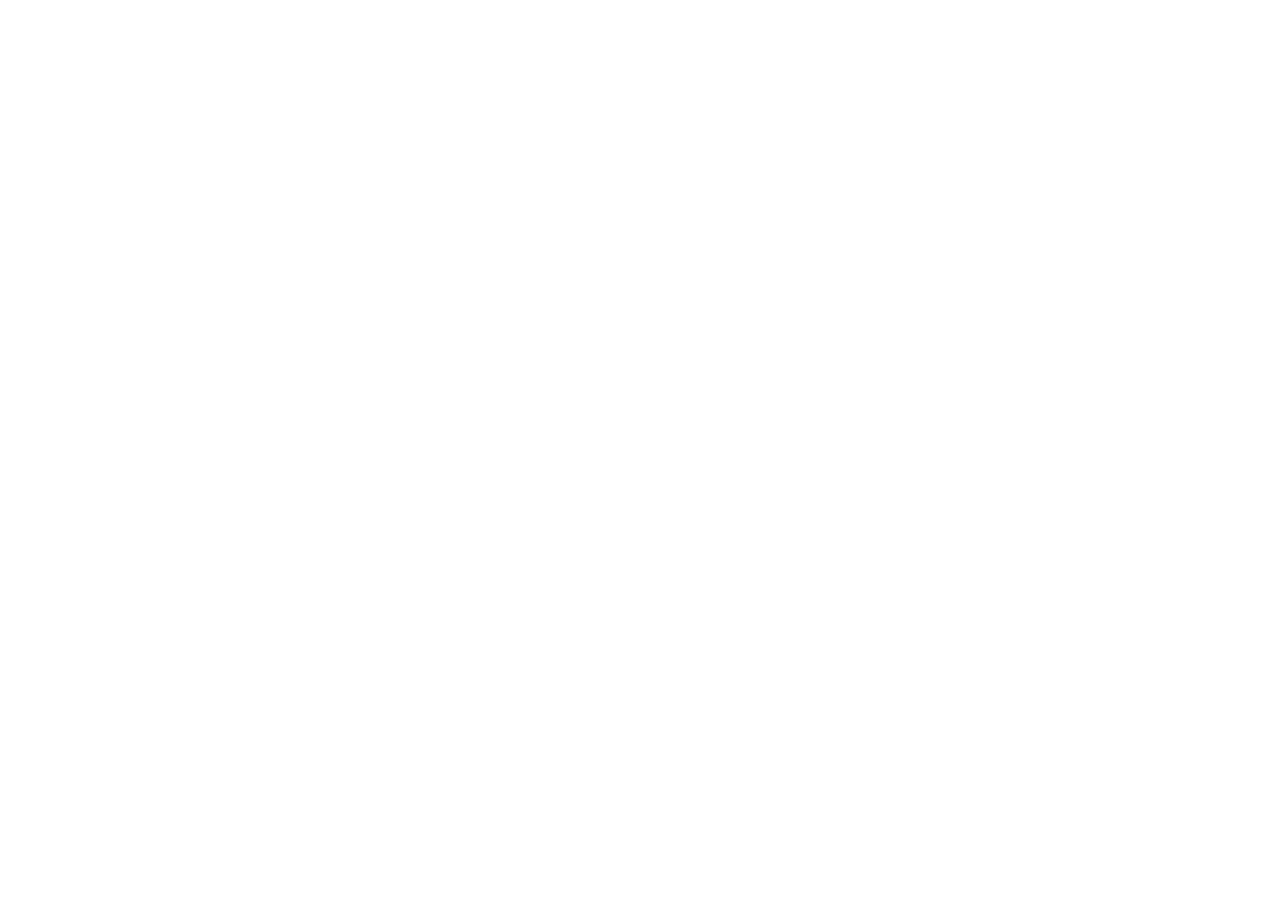
==== login.html @ e293f998 "大事件项目初始化" ====
<!DOCTYPE html>
<html lang="en">
<head>
    <meta charset="UTF-8">
    <meta http-equiv="X-UA-Compatible" content="IE=edge">
    <meta name="viewport" content="width=device-width, initial-scale=1.0">
    <title>Document</title>
</head>
<body>
    
</body>
</html>
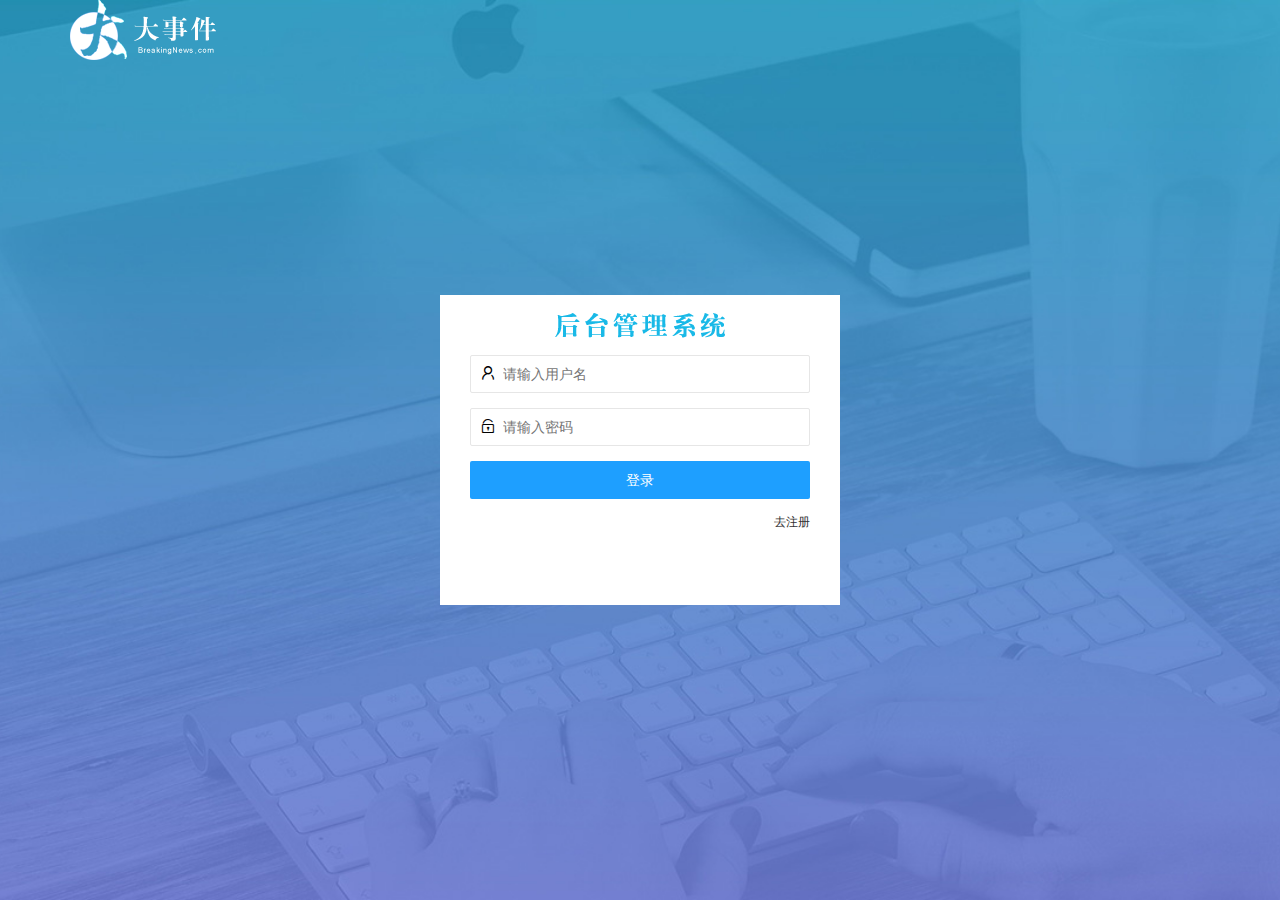
==== commit a59b792a: "完成了登录和注册的功能开发" ====
--- a/login.html
+++ b/login.html
@@ -1,12 +1,98 @@
 <!DOCTYPE html>
 <html lang="en">
+
 <head>
     <meta charset="UTF-8">
     <meta http-equiv="X-UA-Compatible" content="IE=edge">
     <meta name="viewport" content="width=device-width, initial-scale=1.0">
-    <title>Document</title>
+    <title>大事件-登录/注册</title>
+    <!-- 导入layui样式 -->
+    <link rel="stylesheet" href="./assets/lib/layui/css/layui.css">
+    <!-- 导入自己的样式 -->
+    <link rel="stylesheet" href="./assets/css/login.css" />
 </head>
+
 <body>
-    
+    <!-- 头部logo区域 -->
+    <div class="layui-main">
+        <!-- 背景图片 -->
+        <img src="./assets/images/logo.png" alt="" />
+    </div>
+    <!-- 登录注册区 -->
+    <div class="loginAndRegBox">
+        <!-- 注册区logo -->
+        <div class="title-box"></div>
+        <!-- 登录的div -->
+        <div class="login-box">
+            <!-- 登录的表单 -->
+            <form class="layui-form" id="form_login">
+                <!-- 用户名 -->
+                <div class="layui-form-item">
+                    <i class="layui-icon layui-icon-username"></i>
+                    <input type="text" name="username" required lay-verify="required|username" placeholder="请输入用户名"
+                        autocomplete="off" class="layui-input">
+                </div>
+                <!-- 密码 -->
+                <div class="layui-form-item">
+                    <i class="layui-icon layui-icon-password"></i>
+                    <input type="password" name="password" required lay-verify="required|pass" placeholder="请输入密码"
+                        autocomplete="off" class="layui-input">
+                </div>
+                <!-- 登录按钮 -->
+                <div class="layui-form-item">
+                    <!-- 表单按钮和普通按钮的区别就是有一个lay-submit -->
+                    <button class="layui-btn layui-btn-fluid layui-btn-normal" lay-submit>登录</button>
+                </div>
+                <div class="layui-form-item links">
+                    <!-- 去注册的a链接 -->
+                    <a href="javascript:;" id="link_reg">去注册</a>
+                </div>
+            </form>
+        </div>
+        <!-- 注册的div -->
+        <div class="reg-box">
+            <!-- 注册的表单 -->
+            <form class="layui-form" id="form_reg">
+                <!-- 用户名 -->
+                <div class="layui-form-item">
+                    <i class="layui-icon layui-icon-username"></i>
+                    <input type="text" name="username" required lay-verify="required|username" placeholder="请输入用户名"
+                        autocomplete="off" class="layui-input">
+                </div>
+                <!-- 密码 -->
+                <div class="layui-form-item">
+                    <i class="layui-icon layui-icon-password"></i>
+                    <input type="password" name="userpassword" required lay-verify="required|pass" placeholder="请输入密码"
+                        autocomplete="off" class="layui-input">
+                </div>
+                <!-- 密码确认框 -->
+                <div class="layui-form-item">
+                    <i class="layui-icon layui-icon-password"></i>
+                    <input type="password" name="reuserpassword" required lay-verify="required|pass|repwd"
+                        placeholder="再次确认密码" autocomplete="off" class="layui-input">
+                </div>
+                <!-- 登录按钮 -->
+                <div class="layui-form-item">
+                    <!-- 表单按钮和普通按钮的区别就是有一个lay-submit -->
+                    <button class="layui-btn layui-btn-fluid layui-btn-normal" lay-submit>注册</button>
+                </div>
+                <div class="layui-form-item links">
+                    <!-- 去注册的a链接 -->
+                    <a href="javascript:;" id="link_login">去登录</a>
+                </div>
+            </form>
+            <!-- 去登录的a链接 -->
+        </div>
+
+    </div>
+    <!-- 导入layui的js文件 -->
+    <script src="./assets/lib/layui/layui.all.js"></script>
+    <!-- 导入jQuery -->
+    <script src="./assets/lib/jquery.js"></script>
+    <!-- 导入自己封装的baseAPI.js -->
+    <script src="./assets/js/baseAPI.js"></script>
+    <!-- 导入自己的js -->
+    <script src="./assets/js/login.js"></script>
 </body>
+
 </html>--- a/assets/lib/layui/css/layui.css
+++ b/assets/lib/layui/css/layui.css
@@ -0,0 +1,2 @@
+/** layui-v2.5.5 MIT License By https://www.layui.com */
+ .layui-inline,img{display:inline-block;vertical-align:middle}h1,h2,h3,h4,h5,h6{font-weight:400}.layui-edge,.layui-header,.layui-inline,.layui-main{position:relative}.layui-body,.layui-edge,.layui-elip{overflow:hidden}.layui-btn,.layui-edge,.layui-inline,img{vertical-align:middle}.layui-btn,.layui-disabled,.layui-icon,.layui-unselect{-moz-user-select:none;-webkit-user-select:none;-ms-user-select:none}.layui-elip,.layui-form-checkbox span,.layui-form-pane .layui-form-label{text-overflow:ellipsis;white-space:nowrap}.layui-breadcrumb,.layui-tree-btnGroup{visibility:hidden}blockquote,body,button,dd,div,dl,dt,form,h1,h2,h3,h4,h5,h6,input,li,ol,p,pre,td,textarea,th,ul{margin:0;padding:0;-webkit-tap-highlight-color:rgba(0,0,0,0)}a:active,a:hover{outline:0}img{border:none}li{list-style:none}table{border-collapse:collapse;border-spacing:0}h4,h5,h6{font-size:100%}button,input,optgroup,option,select,textarea{font-family:inherit;font-size:inherit;font-style:inherit;font-weight:inherit;outline:0}pre{white-space:pre-wrap;white-space:-moz-pre-wrap;white-space:-pre-wrap;white-space:-o-pre-wrap;word-wrap:break-word}body{line-height:24px;font:14px Helvetica Neue,Helvetica,PingFang SC,Tahoma,Arial,sans-serif}hr{height:1px;margin:10px 0;border:0;clear:both}a{color:#333;text-decoration:none}a:hover{color:#777}a cite{font-style:normal;*cursor:pointer}.layui-border-box,.layui-border-box *{box-sizing:border-box}.layui-box,.layui-box *{box-sizing:content-box}.layui-clear{clear:both;*zoom:1}.layui-clear:after{content:'\20';clear:both;*zoom:1;display:block;height:0}.layui-inline{*display:inline;*zoom:1}.layui-edge{display:inline-block;width:0;height:0;border-width:6px;border-style:dashed;border-color:transparent}.layui-edge-top{top:-4px;border-bottom-color:#999;border-bottom-style:solid}.layui-edge-right{border-left-color:#999;border-left-style:solid}.layui-edge-bottom{top:2px;border-top-color:#999;border-top-style:solid}.layui-edge-left{border-right-color:#999;border-right-style:solid}.layui-disabled,.layui-disabled:hover{color:#d2d2d2!important;cursor:not-allowed!important}.layui-circle{border-radius:100%}.layui-show{display:block!important}.layui-hide{display:none!important}@font-face{font-family:layui-icon;src:url(../font/iconfont.eot?v=250);src:url(../font/iconfont.eot?v=250#iefix) format('embedded-opentype'),url(../font/iconfont.woff2?v=250) format('woff2'),url(../font/iconfont.woff?v=250) format('woff'),url(../font/iconfont.ttf?v=250) format('truetype'),url(../font/iconfont.svg?v=250#layui-icon) format('svg')}.layui-icon{font-family:layui-icon!important;font-size:16px;font-style:normal;-webkit-font-smoothing:antialiased;-moz-osx-font-smoothing:grayscale}.layui-icon-reply-fill:before{content:"\e611"}.layui-icon-set-fill:before{content:"\e614"}.layui-icon-menu-fill:before{content:"\e60f"}.layui-icon-search:before{content:"\e615"}.layui-icon-share:before{content:"\e641"}.layui-icon-set-sm:before{content:"\e620"}.layui-icon-engine:before{content:"\e628"}.layui-icon-close:before{content:"\1006"}.layui-icon-close-fill:before{content:"\1007"}.layui-icon-chart-screen:before{content:"\e629"}.layui-icon-star:before{content:"\e600"}.layui-icon-circle-dot:before{content:"\e617"}.layui-icon-chat:before{content:"\e606"}.layui-icon-release:before{content:"\e609"}.layui-icon-list:before{content:"\e60a"}.layui-icon-chart:before{content:"\e62c"}.layui-icon-ok-circle:before{content:"\1005"}.layui-icon-layim-theme:before{content:"\e61b"}.layui-icon-table:before{content:"\e62d"}.layui-icon-right:before{content:"\e602"}.layui-icon-left:before{content:"\e603"}.layui-icon-cart-simple:before{content:"\e698"}.layui-icon-face-cry:before{content:"\e69c"}.layui-icon-face-smile:before{content:"\e6af"}.layui-icon-survey:before{content:"\e6b2"}.layui-icon-tree:before{content:"\e62e"}.layui-icon-upload-circle:before{content:"\e62f"}.layui-icon-add-circle:before{content:"\e61f"}.layui-icon-download-circle:before{content:"\e601"}.layui-icon-templeate-1:before{content:"\e630"}.layui-icon-util:before{content:"\e631"}.layui-icon-face-surprised:before{content:"\e664"}.layui-icon-edit:before{content:"\e642"}.layui-icon-speaker:before{content:"\e645"}.layui-icon-down:before{content:"\e61a"}.layui-icon-file:before{content:"\e621"}.layui-icon-layouts:before{content:"\e632"}.layui-icon-rate-half:before{content:"\e6c9"}.layui-icon-add-circle-fine:before{content:"\e608"}.layui-icon-prev-circle:before{content:"\e633"}.layui-icon-read:before{content:"\e705"}.layui-icon-404:before{content:"\e61c"}.layui-icon-carousel:before{content:"\e634"}.layui-icon-help:before{content:"\e607"}.layui-icon-code-circle:before{content:"\e635"}.layui-icon-water:before{content:"\e636"}.layui-icon-username:before{content:"\e66f"}.layui-icon-find-fill:before{content:"\e670"}.layui-icon-about:before{content:"\e60b"}.layui-icon-location:before{content:"\e715"}.layui-icon-up:before{content:"\e619"}.layui-icon-pause:before{content:"\e651"}.layui-icon-date:before{content:"\e637"}.layui-icon-layim-uploadfile:before{content:"\e61d"}.layui-icon-delete:before{content:"\e640"}.layui-icon-play:before{content:"\e652"}.layui-icon-top:before{content:"\e604"}.layui-icon-friends:before{content:"\e612"}.layui-icon-refresh-3:before{content:"\e9aa"}.layui-icon-ok:before{content:"\e605"}.layui-icon-layer:before{content:"\e638"}.layui-icon-face-smile-fine:before{content:"\e60c"}.layui-icon-dollar:before{content:"\e659"}.layui-icon-group:before{content:"\e613"}.layui-icon-layim-download:before{content:"\e61e"}.layui-icon-picture-fine:before{content:"\e60d"}.layui-icon-link:before{content:"\e64c"}.layui-icon-diamond:before{content:"\e735"}.layui-icon-log:before{content:"\e60e"}.layui-icon-rate-solid:before{content:"\e67a"}.layui-icon-fonts-del:before{content:"\e64f"}.layui-icon-unlink:before{content:"\e64d"}.layui-icon-fonts-clear:before{content:"\e639"}.layui-icon-triangle-r:before{content:"\e623"}.layui-icon-circle:before{content:"\e63f"}.layui-icon-radio:before{content:"\e643"}.layui-icon-align-center:before{content:"\e647"}.layui-icon-align-right:before{content:"\e648"}.layui-icon-align-left:before{content:"\e649"}.layui-icon-loading-1:before{content:"\e63e"}.layui-icon-return:before{content:"\e65c"}.layui-icon-fonts-strong:before{content:"\e62b"}.layui-icon-upload:before{content:"\e67c"}.layui-icon-dialogue:before{content:"\e63a"}.layui-icon-video:before{content:"\e6ed"}.layui-icon-headset:before{content:"\e6fc"}.layui-icon-cellphone-fine:before{content:"\e63b"}.layui-icon-add-1:before{content:"\e654"}.layui-icon-face-smile-b:before{content:"\e650"}.layui-icon-fonts-html:before{content:"\e64b"}.layui-icon-form:before{content:"\e63c"}.layui-icon-cart:before{content:"\e657"}.layui-icon-camera-fill:before{content:"\e65d"}.layui-icon-tabs:before{content:"\e62a"}.layui-icon-fonts-code:before{content:"\e64e"}.layui-icon-fire:before{content:"\e756"}.layui-icon-set:before{content:"\e716"}.layui-icon-fonts-u:before{content:"\e646"}.layui-icon-triangle-d:before{content:"\e625"}.layui-icon-tips:before{content:"\e702"}.layui-icon-picture:before{content:"\e64a"}.layui-icon-more-vertical:before{content:"\e671"}.layui-icon-flag:before{content:"\e66c"}.layui-icon-loading:before{content:"\e63d"}.layui-icon-fonts-i:before{content:"\e644"}.layui-icon-refresh-1:before{content:"\e666"}.layui-icon-rmb:before{content:"\e65e"}.layui-icon-home:before{content:"\e68e"}.layui-icon-user:before{content:"\e770"}.layui-icon-notice:before{content:"\e667"}.layui-icon-login-weibo:before{content:"\e675"}.layui-icon-voice:before{content:"\e688"}.layui-icon-upload-drag:before{content:"\e681"}.layui-icon-login-qq:before{content:"\e676"}.layui-icon-snowflake:before{content:"\e6b1"}.layui-icon-file-b:before{content:"\e655"}.layui-icon-template:before{content:"\e663"}.layui-icon-auz:before{content:"\e672"}.layui-icon-console:before{content:"\e665"}.layui-icon-app:before{content:"\e653"}.layui-icon-prev:before{content:"\e65a"}.layui-icon-website:before{content:"\e7ae"}.layui-icon-next:before{content:"\e65b"}.layui-icon-component:before{content:"\e857"}.layui-icon-more:before{content:"\e65f"}.layui-icon-login-wechat:before{content:"\e677"}.layui-icon-shrink-right:before{content:"\e668"}.layui-icon-spread-left:before{content:"\e66b"}.layui-icon-camera:before{content:"\e660"}.layui-icon-note:before{content:"\e66e"}.layui-icon-refresh:before{content:"\e669"}.layui-icon-female:before{content:"\e661"}.layui-icon-male:before{content:"\e662"}.layui-icon-password:before{content:"\e673"}.layui-icon-senior:before{content:"\e674"}.layui-icon-theme:before{content:"\e66a"}.layui-icon-tread:before{content:"\e6c5"}.layui-icon-praise:before{content:"\e6c6"}.layui-icon-star-fill:before{content:"\e658"}.layui-icon-rate:before{content:"\e67b"}.layui-icon-template-1:before{content:"\e656"}.layui-icon-vercode:before{content:"\e679"}.layui-icon-cellphone:before{content:"\e678"}.layui-icon-screen-full:before{content:"\e622"}.layui-icon-screen-restore:before{content:"\e758"}.layui-icon-cols:before{content:"\e610"}.layui-icon-export:before{content:"\e67d"}.layui-icon-print:before{content:"\e66d"}.layui-icon-slider:before{content:"\e714"}.layui-icon-addition:before{content:"\e624"}.layui-icon-subtraction:before{content:"\e67e"}.layui-icon-service:before{content:"\e626"}.layui-icon-transfer:before{content:"\e691"}.layui-main{width:1140px;margin:0 auto}.layui-header{z-index:1000;height:60px}.layui-header a:hover{transition:all .5s;-webkit-transition:all .5s}.layui-side{position:fixed;left:0;top:0;bottom:0;z-index:999;width:200px;overflow-x:hidden}.layui-side-scroll{position:relative;width:220px;height:100%;overflow-x:hidden}.layui-body{position:absolute;left:200px;right:0;top:0;bottom:0;z-index:998;width:auto;overflow-y:auto;box-sizing:border-box}.layui-layout-body{overflow:hidden}.layui-layout-admin .layui-header{background-color:#23262E}.layui-layout-admin .layui-side{top:60px;width:200px;overflow-x:hidden}.layui-layout-admin .layui-body{position:fixed;top:60px;bottom:44px}.layui-layout-admin .layui-main{width:auto;margin:0 15px}.layui-layout-admin .layui-footer{position:fixed;left:200px;right:0;bottom:0;height:44px;line-height:44px;padding:0 15px;background-color:#eee}.layui-layout-admin .layui-logo{position:absolute;left:0;top:0;width:200px;height:100%;line-height:60px;text-align:center;color:#009688;font-size:16px}.layui-layout-admin .layui-header .layui-nav{background:0 0}.layui-layout-left{position:absolute!important;left:200px;top:0}.layui-layout-right{position:absolute!important;right:0;top:0}.layui-container{position:relative;margin:0 auto;padding:0 15px;box-sizing:border-box}.layui-fluid{position:relative;margin:0 auto;padding:0 15px}.layui-row:after,.layui-row:before{content:'';display:block;clear:both}.layui-col-lg1,.layui-col-lg10,.layui-col-lg11,.layui-col-lg12,.layui-col-lg2,.layui-col-lg3,.layui-col-lg4,.layui-col-lg5,.layui-col-lg6,.layui-col-lg7,.layui-col-lg8,.layui-col-lg9,.layui-col-md1,.layui-col-md10,.layui-col-md11,.layui-col-md12,.layui-col-md2,.layui-col-md3,.layui-col-md4,.layui-col-md5,.layui-col-md6,.layui-col-md7,.layui-col-md8,.layui-col-md9,.layui-col-sm1,.layui-col-sm10,.layui-col-sm11,.layui-col-sm12,.layui-col-sm2,.layui-col-sm3,.layui-col-sm4,.layui-col-sm5,.layui-col-sm6,.layui-col-sm7,.layui-col-sm8,.layui-col-sm9,.layui-col-xs1,.layui-col-xs10,.layui-col-xs11,.layui-col-xs12,.layui-col-xs2,.layui-col-xs3,.layui-col-xs4,.layui-col-xs5,.layui-col-xs6,.layui-col-xs7,.layui-col-xs8,.layui-col-xs9{position:relative;display:block;box-sizing:border-box}.layui-col-xs1,.layui-col-xs10,.layui-col-xs11,.layui-col-xs12,.layui-col-xs2,.layui-col-xs3,.layui-col-xs4,.layui-col-xs5,.layui-col-xs6,.layui-col-xs7,.layui-col-xs8,.layui-col-xs9{float:left}.layui-col-xs1{width:8.33333333%}.layui-col-xs2{width:16.66666667%}.layui-col-xs3{width:25%}.layui-col-xs4{width:33.33333333%}.layui-col-xs5{width:41.66666667%}.layui-col-xs6{width:50%}.layui-col-xs7{width:58.33333333%}.layui-col-xs8{width:66.66666667%}.layui-col-xs9{width:75%}.layui-col-xs10{width:83.33333333%}.layui-col-xs11{width:91.66666667%}.layui-col-xs12{width:100%}.layui-col-xs-offset1{margin-left:8.33333333%}.layui-col-xs-offset2{margin-left:16.66666667%}.layui-col-xs-offset3{margin-left:25%}.layui-col-xs-offset4{margin-left:33.33333333%}.layui-col-xs-offset5{margin-left:41.66666667%}.layui-col-xs-offset6{margin-left:50%}.layui-col-xs-offset7{margin-left:58.33333333%}.layui-col-xs-offset8{margin-left:66.66666667%}.layui-col-xs-offset9{margin-left:75%}.layui-col-xs-offset10{margin-left:83.33333333%}.layui-col-xs-offset11{margin-left:91.66666667%}.layui-col-xs-offset12{margin-left:100%}@media screen and (max-width:768px){.layui-hide-xs{display:none!important}.layui-show-xs-block{display:block!important}.layui-show-xs-inline{display:inline!important}.layui-show-xs-inline-block{display:inline-block!important}}@media screen and (min-width:768px){.layui-container{width:750px}.layui-hide-sm{display:none!important}.layui-show-sm-block{display:block!important}.layui-show-sm-inline{display:inline!important}.layui-show-sm-inline-block{display:inline-block!important}.layui-col-sm1,.layui-col-sm10,.layui-col-sm11,.layui-col-sm12,.layui-col-sm2,.layui-col-sm3,.layui-col-sm4,.layui-col-sm5,.layui-col-sm6,.layui-col-sm7,.layui-col-sm8,.layui-col-sm9{float:left}.layui-col-sm1{width:8.33333333%}.layui-col-sm2{width:16.66666667%}.layui-col-sm3{width:25%}.layui-col-sm4{width:33.33333333%}.layui-col-sm5{width:41.66666667%}.layui-col-sm6{width:50%}.layui-col-sm7{width:58.33333333%}.layui-col-sm8{width:66.66666667%}.layui-col-sm9{width:75%}.layui-col-sm10{width:83.33333333%}.layui-col-sm11{width:91.66666667%}.layui-col-sm12{width:100%}.layui-col-sm-offset1{margin-left:8.33333333%}.layui-col-sm-offset2{margin-left:16.66666667%}.layui-col-sm-offset3{margin-left:25%}.layui-col-sm-offset4{margin-left:33.33333333%}.layui-col-sm-offset5{margin-left:41.66666667%}.layui-col-sm-offset6{margin-left:50%}.layui-col-sm-offset7{margin-left:58.33333333%}.layui-col-sm-offset8{margin-left:66.66666667%}.layui-col-sm-offset9{margin-left:75%}.layui-col-sm-offset10{margin-left:83.33333333%}.layui-col-sm-offset11{margin-left:91.66666667%}.layui-col-sm-offset12{margin-left:100%}}@media screen and (min-width:992px){.layui-container{width:970px}.layui-hide-md{display:none!important}.layui-show-md-block{display:block!important}.layui-show-md-inline{display:inline!important}.layui-show-md-inline-block{display:inline-block!important}.layui-col-md1,.layui-col-md10,.layui-col-md11,.layui-col-md12,.layui-col-md2,.layui-col-md3,.layui-col-md4,.layui-col-md5,.layui-col-md6,.layui-col-md7,.layui-col-md8,.layui-col-md9{float:left}.layui-col-md1{width:8.33333333%}.layui-col-md2{width:16.66666667%}.layui-col-md3{width:25%}.layui-col-md4{width:33.33333333%}.layui-col-md5{width:41.66666667%}.layui-col-md6{width:50%}.layui-col-md7{width:58.33333333%}.layui-col-md8{width:66.66666667%}.layui-col-md9{width:75%}.layui-col-md10{width:83.33333333%}.layui-col-md11{width:91.66666667%}.layui-col-md12{width:100%}.layui-col-md-offset1{margin-left:8.33333333%}.layui-col-md-offset2{margin-left:16.66666667%}.layui-col-md-offset3{margin-left:25%}.layui-col-md-offset4{margin-left:33.33333333%}.layui-col-md-offset5{margin-left:41.66666667%}.layui-col-md-offset6{margin-left:50%}.layui-col-md-offset7{margin-left:58.33333333%}.layui-col-md-offset8{margin-left:66.66666667%}.layui-col-md-offset9{margin-left:75%}.layui-col-md-offset10{margin-left:83.33333333%}.layui-col-md-offset11{margin-left:91.66666667%}.layui-col-md-offset12{margin-left:100%}}@media screen and (min-width:1200px){.layui-container{width:1170px}.layui-hide-lg{display:none!important}.layui-show-lg-block{display:block!important}.layui-show-lg-inline{display:inline!important}.layui-show-lg-inline-block{display:inline-block!important}.layui-col-lg1,.layui-col-lg10,.layui-col-lg11,.layui-col-lg12,.layui-col-lg2,.layui-col-lg3,.layui-col-lg4,.layui-col-lg5,.layui-col-lg6,.layui-col-lg7,.layui-col-lg8,.layui-col-lg9{float:left}.layui-col-lg1{width:8.33333333%}.layui-col-lg2{width:16.66666667%}.layui-col-lg3{width:25%}.layui-col-lg4{width:33.33333333%}.layui-col-lg5{width:41.66666667%}.layui-col-lg6{width:50%}.layui-col-lg7{width:58.33333333%}.layui-col-lg8{width:66.66666667%}.layui-col-lg9{width:75%}.layui-col-lg10{width:83.33333333%}.layui-col-lg11{width:91.66666667%}.layui-col-lg12{width:100%}.layui-col-lg-offset1{margin-left:8.33333333%}.layui-col-lg-offset2{margin-left:16.66666667%}.layui-col-lg-offset3{margin-left:25%}.layui-col-lg-offset4{margin-left:33.33333333%}.layui-col-lg-offset5{margin-left:41.66666667%}.layui-col-lg-offset6{margin-left:50%}.layui-col-lg-offset7{margin-left:58.33333333%}.layui-col-lg-offset8{margin-left:66.66666667%}.layui-col-lg-offset9{margin-left:75%}.layui-col-lg-offset10{margin-left:83.33333333%}.layui-col-lg-offset11{margin-left:91.66666667%}.layui-col-lg-offset12{margin-left:100%}}.layui-col-space1{margin:-.5px}.layui-col-space1>*{padding:.5px}.layui-col-space3{margin:-1.5px}.layui-col-space3>*{padding:1.5px}.layui-col-space5{margin:-2.5px}.layui-col-space5>*{padding:2.5px}.layui-col-space8{margin:-3.5px}.layui-col-space8>*{padding:3.5px}.layui-col-space10{margin:-5px}.layui-col-space10>*{padding:5px}.layui-col-space12{margin:-6px}.layui-col-space12>*{padding:6px}.layui-col-space15{margin:-7.5px}.layui-col-space15>*{padding:7.5px}.layui-col-space18{margin:-9px}.layui-col-space18>*{padding:9px}.layui-col-space20{margin:-10px}.layui-col-space20>*{padding:10px}.layui-col-space22{margin:-11px}.layui-col-space22>*{padding:11px}.layui-col-space25{margin:-12.5px}.layui-col-space25>*{padding:12.5px}.layui-col-space30{margin:-15px}.layui-col-space30>*{padding:15px}.layui-btn,.layui-input,.layui-select,.layui-textarea,.layui-upload-button{outline:0;-webkit-appearance:none;transition:all .3s;-webkit-transition:all .3s;box-sizing:border-box}.layui-elem-quote{margin-bottom:10px;padding:15px;line-height:22px;border-left:5px solid #009688;border-radius:0 2px 2px 0;background-color:#f2f2f2}.layui-quote-nm{border-style:solid;border-width:1px 1px 1px 5px;background:0 0}.layui-elem-field{margin-bottom:10px;padding:0;border-width:1px;border-style:solid}.layui-elem-field legend{margin-left:20px;padding:0 10px;font-size:20px;font-weight:300}.layui-field-title{margin:10px 0 20px;border-width:1px 0 0}.layui-field-box{padding:10px 15px}.layui-field-title .layui-field-box{padding:10px 0}.layui-progress{position:relative;height:6px;border-radius:20px;background-color:#e2e2e2}.layui-progress-bar{position:absolute;left:0;top:0;width:0;max-width:100%;height:6px;border-radius:20px;text-align:right;background-color:#5FB878;transition:all .3s;-webkit-transition:all .3s}.layui-progress-big,.layui-progress-big .layui-progress-bar{height:18px;line-height:18px}.layui-progress-text{position:relative;top:-20px;line-height:18px;font-size:12px;color:#666}.layui-progress-big .layui-progress-text{position:static;padding:0 10px;color:#fff}.layui-collapse{border-width:1px;border-style:solid;border-radius:2px}.layui-colla-content,.layui-colla-item{border-top-width:1px;border-top-style:solid}.layui-colla-item:first-child{border-top:none}.layui-colla-title{position:relative;height:42px;line-height:42px;padding:0 15px 0 35px;color:#333;background-color:#f2f2f2;cursor:pointer;font-size:14px;overflow:hidden}.layui-colla-content{display:none;padding:10px 15px;line-height:22px;color:#666}.layui-colla-icon{position:absolute;left:15px;top:0;font-size:14px}.layui-card{margin-bottom:15px;border-radius:2px;background-color:#fff;box-shadow:0 1px 2px 0 rgba(0,0,0,.05)}.layui-card:last-child{margin-bottom:0}.layui-card-header{position:relative;height:42px;line-height:42px;padding:0 15px;border-bottom:1px solid #f6f6f6;color:#333;border-radius:2px 2px 0 0;font-size:14px}.layui-bg-black,.layui-bg-blue,.layui-bg-cyan,.layui-bg-green,.layui-bg-orange,.layui-bg-red{color:#fff!important}.layui-card-body{position:relative;padding:10px 15px;line-height:24px}.layui-card-body[pad15]{padding:15px}.layui-card-body[pad20]{padding:20px}.layui-card-body .layui-table{margin:5px 0}.layui-card .layui-tab{margin:0}.layui-panel-window{position:relative;padding:15px;border-radius:0;border-top:5px solid #E6E6E6;background-color:#fff}.layui-auxiliar-moving{position:fixed;left:0;right:0;top:0;bottom:0;width:100%;height:100%;background:0 0;z-index:9999999999}.layui-form-label,.layui-form-mid,.layui-form-select,.layui-input-block,.layui-input-inline,.layui-textarea{position:relative}.layui-bg-red{background-color:#FF5722!important}.layui-bg-orange{background-color:#FFB800!important}.layui-bg-green{background-color:#009688!important}.layui-bg-cyan{background-color:#2F4056!important}.layui-bg-blue{background-color:#1E9FFF!important}.layui-bg-black{background-color:#393D49!important}.layui-bg-gray{background-color:#eee!important;color:#666!important}.layui-badge-rim,.layui-colla-content,.layui-colla-item,.layui-collapse,.layui-elem-field,.layui-form-pane .layui-form-item[pane],.layui-form-pane .layui-form-label,.layui-input,.layui-layedit,.layui-layedit-tool,.layui-quote-nm,.layui-select,.layui-tab-bar,.layui-tab-card,.layui-tab-title,.layui-tab-title .layui-this:after,.layui-textarea{border-color:#e6e6e6}.layui-timeline-item:before,hr{background-color:#e6e6e6}.layui-text{line-height:22px;font-size:14px;color:#666}.layui-text h1,.layui-text h2,.layui-text h3{font-weight:500;color:#333}.layui-text h1{font-size:30px}.layui-text h2{font-size:24px}.layui-text h3{font-size:18px}.layui-text a:not(.layui-btn){color:#01AAED}.layui-text a:not(.layui-btn):hover{text-decoration:underline}.layui-text ul{padding:5px 0 5px 15px}.layui-text ul li{margin-top:5px;list-style-type:disc}.layui-text em,.layui-word-aux{color:#999!important;padding:0 5px!important}.layui-btn{display:inline-block;height:38px;line-height:38px;padding:0 18px;background-color:#009688;color:#fff;white-space:nowrap;text-align:center;font-size:14px;border:none;border-radius:2px;cursor:pointer}.layui-btn:hover{opacity:.8;filter:alpha(opacity=80);color:#fff}.layui-btn:active{opacity:1;filter:alpha(opacity=100)}.layui-btn+.layui-btn{margin-left:10px}.layui-btn-container{font-size:0}.layui-btn-container .layui-btn{margin-right:10px;margin-bottom:10px}.layui-btn-container .layui-btn+.layui-btn{margin-left:0}.layui-table .layui-btn-container .layui-btn{margin-bottom:9px}.layui-btn-radius{border-radius:100px}.layui-btn .layui-icon{margin-right:3px;font-size:18px;vertical-align:bottom;vertical-align:middle\9}.layui-btn-primary{border:1px solid #C9C9C9;background-color:#fff;color:#555}.layui-btn-primary:hover{border-color:#009688;color:#333}.layui-btn-normal{background-color:#1E9FFF}.layui-btn-warm{background-color:#FFB800}.layui-btn-danger{background-color:#FF5722}.layui-btn-checked{background-color:#5FB878}.layui-btn-disabled,.layui-btn-disabled:active,.layui-btn-disabled:hover{border:1px solid #e6e6e6;background-color:#FBFBFB;color:#C9C9C9;cursor:not-allowed;opacity:1}.layui-btn-lg{height:44px;line-height:44px;padding:0 25px;font-size:16px}.layui-btn-sm{height:30px;line-height:30px;padding:0 10px;font-size:12px}.layui-btn-sm i{font-size:16px!important}.layui-btn-xs{height:22px;line-height:22px;padding:0 5px;font-size:12px}.layui-btn-xs i{font-size:14px!important}.layui-btn-group{display:inline-block;vertical-align:middle;font-size:0}.layui-btn-group .layui-btn{margin-left:0!important;margin-right:0!important;border-left:1px solid rgba(255,255,255,.5);border-radius:0}.layui-btn-group .layui-btn-primary{border-left:none}.layui-btn-group .layui-btn-primary:hover{border-color:#C9C9C9;color:#009688}.layui-btn-group .layui-btn:first-child{border-left:none;border-radius:2px 0 0 2px}.layui-btn-group .layui-btn-primary:first-child{border-left:1px solid #c9c9c9}.layui-btn-group .layui-btn:last-child{border-radius:0 2px 2px 0}.layui-btn-group .layui-btn+.layui-btn{margin-left:0}.layui-btn-group+.layui-btn-group{margin-left:10px}.layui-btn-fluid{width:100%}.layui-input,.layui-select,.layui-textarea{height:38px;line-height:1.3;line-height:38px\9;border-width:1px;border-style:solid;background-color:#fff;border-radius:2px}.layui-input::-webkit-input-placeholder,.layui-select::-webkit-input-placeholder,.layui-textarea::-webkit-input-placeholder{line-height:1.3}.layui-input,.layui-textarea{display:block;width:100%;padding-left:10px}.layui-input:hover,.layui-textarea:hover{border-color:#D2D2D2!important}.layui-input:focus,.layui-textarea:focus{border-color:#C9C9C9!important}.layui-textarea{min-height:100px;height:auto;line-height:20px;padding:6px 10px;resize:vertical}.layui-select{padding:0 10px}.layui-form input[type=checkbox],.layui-form input[type=radio],.layui-form select{display:none}.layui-form [lay-ignore]{display:initial}.layui-form-item{margin-bottom:15px;clear:both;*zoom:1}.layui-form-item:after{content:'\20';clear:both;*zoom:1;display:block;height:0}.layui-form-label{float:left;display:block;padding:9px 15px;width:80px;font-weight:400;line-height:20px;text-align:right}.layui-form-label-col{display:block;float:none;padding:9px 0;line-height:20px;text-align:left}.layui-form-item .layui-inline{margin-bottom:5px;margin-right:10px}.layui-input-block{margin-left:110px;min-height:36px}.layui-input-inline{display:inline-block;vertical-align:middle}.layui-form-item .layui-input-inline{float:left;width:190px;margin-right:10px}.layui-form-text .layui-input-inline{width:auto}.layui-form-mid{float:left;display:block;padding:9px 0!important;line-height:20px;margin-right:10px}.layui-form-danger+.layui-form-select .layui-input,.layui-form-danger:focus{border-color:#FF5722!important}.layui-form-select .layui-input{padding-right:30px;cursor:pointer}.layui-form-select .layui-edge{position:absolute;right:10px;top:50%;margin-top:-3px;cursor:pointer;border-width:6px;border-top-color:#c2c2c2;border-top-style:solid;transition:all .3s;-webkit-transition:all .3s}.layui-form-select dl{display:none;position:absolute;left:0;top:42px;padding:5px 0;z-index:899;min-width:100%;border:1px solid #d2d2d2;max-height:300px;overflow-y:auto;background-color:#fff;border-radius:2px;box-shadow:0 2px 4px rgba(0,0,0,.12);box-sizing:border-box}.layui-form-select dl dd,.layui-form-select dl dt{padding:0 10px;line-height:36px;white-space:nowrap;overflow:hidden;text-overflow:ellipsis}.layui-form-select dl dt{font-size:12px;color:#999}.layui-form-select dl dd{cursor:pointer}.layui-form-select dl dd:hover{background-color:#f2f2f2;-webkit-transition:.5s all;transition:.5s all}.layui-form-select .layui-select-group dd{padding-left:20px}.layui-form-select dl dd.layui-select-tips{padding-left:10px!important;color:#999}.layui-form-select dl dd.layui-this{background-color:#5FB878;color:#fff}.layui-form-checkbox,.layui-form-select dl dd.layui-disabled{background-color:#fff}.layui-form-selected dl{display:block}.layui-form-checkbox,.layui-form-checkbox *,.layui-form-switch{display:inline-block;vertical-align:middle}.layui-form-selected .layui-edge{margin-top:-9px;-webkit-transform:rotate(180deg);transform:rotate(180deg);margin-top:-3px\9}:root .layui-form-selected .layui-edge{margin-top:-9px\0/IE9}.layui-form-selectup dl{top:auto;bottom:42px}.layui-select-none{margin:5px 0;text-align:center;color:#999}.layui-select-disabled .layui-disabled{border-color:#eee!important}.layui-select-disabled .layui-edge{border-top-color:#d2d2d2}.layui-form-checkbox{position:relative;height:30px;line-height:30px;margin-right:10px;padding-right:30px;cursor:pointer;font-size:0;-webkit-transition:.1s linear;transition:.1s linear;box-sizing:border-box}.layui-form-checkbox span{padding:0 10px;height:100%;font-size:14px;border-radius:2px 0 0 2px;background-color:#d2d2d2;color:#fff;overflow:hidden}.layui-form-checkbox:hover span{background-color:#c2c2c2}.layui-form-checkbox i{position:absolute;right:0;top:0;width:30px;height:28px;border:1px solid #d2d2d2;border-left:none;border-radius:0 2px 2px 0;color:#fff;font-size:20px;text-align:center}.layui-form-checkbox:hover i{border-color:#c2c2c2;color:#c2c2c2}.layui-form-checked,.layui-form-checked:hover{border-color:#5FB878}.layui-form-checked span,.layui-form-checked:hover span{background-color:#5FB878}.layui-form-checked i,.layui-form-checked:hover i{color:#5FB878}.layui-form-item .layui-form-checkbox{margin-top:4px}.layui-form-checkbox[lay-skin=primary]{height:auto!important;line-height:normal!important;min-width:18px;min-height:18px;border:none!important;margin-right:0;padding-left:28px;padding-right:0;background:0 0}.layui-form-checkbox[lay-skin=primary] span{padding-left:0;padding-right:15px;line-height:18px;background:0 0;color:#666}.layui-form-checkbox[lay-skin=primary] i{right:auto;left:0;width:16px;height:16px;line-height:16px;border:1px solid #d2d2d2;font-size:12px;border-radius:2px;background-color:#fff;-webkit-transition:.1s linear;transition:.1s linear}.layui-form-checkbox[lay-skin=primary]:hover i{border-color:#5FB878;color:#fff}.layui-form-checked[lay-skin=primary] i{border-color:#5FB878!important;background-color:#5FB878;color:#fff}.layui-checkbox-disbaled[lay-skin=primary] span{background:0 0!important;color:#c2c2c2}.layui-checkbox-disbaled[lay-skin=primary]:hover i{border-color:#d2d2d2}.layui-form-item .layui-form-checkbox[lay-skin=primary]{margin-top:10px}.layui-form-switch{position:relative;height:22px;line-height:22px;min-width:35px;padding:0 5px;margin-top:8px;border:1px solid #d2d2d2;border-radius:20px;cursor:pointer;background-color:#fff;-webkit-transition:.1s linear;transition:.1s linear}.layui-form-switch i{position:absolute;left:5px;top:3px;width:16px;height:16px;border-radius:20px;background-color:#d2d2d2;-webkit-transition:.1s linear;transition:.1s linear}.layui-form-switch em{position:relative;top:0;width:25px;margin-left:21px;padding:0!important;text-align:center!important;color:#999!important;font-style:normal!important;font-size:12px}.layui-form-onswitch{border-color:#5FB878;background-color:#5FB878}.layui-checkbox-disbaled,.layui-checkbox-disbaled i{border-color:#e2e2e2!important}.layui-form-onswitch i{left:100%;margin-left:-21px;background-color:#fff}.layui-form-onswitch em{margin-left:5px;margin-right:21px;color:#fff!important}.layui-checkbox-disbaled span{background-color:#e2e2e2!important}.layui-checkbox-disbaled:hover i{color:#fff!important}[lay-radio]{display:none}.layui-form-radio,.layui-form-radio *{display:inline-block;vertical-align:middle}.layui-form-radio{line-height:28px;margin:6px 10px 0 0;padding-right:10px;cursor:pointer;font-size:0}.layui-form-radio *{font-size:14px}.layui-form-radio>i{margin-right:8px;font-size:22px;color:#c2c2c2}.layui-form-radio>i:hover,.layui-form-radioed>i{color:#5FB878}.layui-radio-disbaled>i{color:#e2e2e2!important}.layui-form-pane .layui-form-label{width:110px;padding:8px 15px;height:38px;line-height:20px;border-width:1px;border-style:solid;border-radius:2px 0 0 2px;text-align:center;background-color:#FBFBFB;overflow:hidden;box-sizing:border-box}.layui-form-pane .layui-input-inline{margin-left:-1px}.layui-form-pane .layui-input-block{margin-left:110px;left:-1px}.layui-form-pane .layui-input{border-radius:0 2px 2px 0}.layui-form-pane .layui-form-text .layui-form-label{float:none;width:100%;border-radius:2px;box-sizing:border-box;text-align:left}.layui-form-pane .layui-form-text .layui-input-inline{display:block;margin:0;top:-1px;clear:both}.layui-form-pane .layui-form-text .layui-input-block{margin:0;left:0;top:-1px}.layui-form-pane .layui-form-text .layui-textarea{min-height:100px;border-radius:0 0 2px 2px}.layui-form-pane .layui-form-checkbox{margin:4px 0 4px 10px}.layui-form-pane .layui-form-radio,.layui-form-pane .layui-form-switch{margin-top:6px;margin-left:10px}.layui-form-pane .layui-form-item[pane]{position:relative;border-width:1px;border-style:solid}.layui-form-pane .layui-form-item[pane] .layui-form-label{position:absolute;left:0;top:0;height:100%;border-width:0 1px 0 0}.layui-form-pane .layui-form-item[pane] .layui-input-inline{margin-left:110px}@media screen and (max-width:450px){.layui-form-item .layui-form-label{text-overflow:ellipsis;overflow:hidden;white-space:nowrap}.layui-form-item .layui-inline{display:block;margin-right:0;margin-bottom:20px;clear:both}.layui-form-item .layui-inline:after{content:'\20';clear:both;display:block;height:0}.layui-form-item .layui-input-inline{display:block;float:none;left:-3px;width:auto;margin:0 0 10px 112px}.layui-form-item .layui-input-inline+.layui-form-mid{margin-left:110px;top:-5px;padding:0}.layui-form-item .layui-form-checkbox{margin-right:5px;margin-bottom:5px}}.layui-layedit{border-width:1px;border-style:solid;border-radius:2px}.layui-layedit-tool{padding:3px 5px;border-bottom-width:1px;border-bottom-style:solid;font-size:0}.layedit-tool-fixed{position:fixed;top:0;border-top:1px solid #e2e2e2}.layui-layedit-tool .layedit-tool-mid,.layui-layedit-tool .layui-icon{display:inline-block;vertical-align:middle;text-align:center;font-size:14px}.layui-layedit-tool .layui-icon{position:relative;width:32px;height:30px;line-height:30px;margin:3px 5px;color:#777;cursor:pointer;border-radius:2px}.layui-layedit-tool .layui-icon:hover{color:#393D49}.layui-layedit-tool .layui-icon:active{color:#000}.layui-layedit-tool .layedit-tool-active{background-color:#e2e2e2;color:#000}.layui-layedit-tool .layui-disabled,.layui-layedit-tool .layui-disabled:hover{color:#d2d2d2;cursor:not-allowed}.layui-layedit-tool .layedit-tool-mid{width:1px;height:18px;margin:0 10px;background-color:#d2d2d2}.layedit-tool-html{width:50px!important;font-size:30px!important}.layedit-tool-b,.layedit-tool-code,.layedit-tool-help{font-size:16px!important}.layedit-tool-d,.layedit-tool-face,.layedit-tool-image,.layedit-tool-unlink{font-size:18px!important}.layedit-tool-image input{position:absolute;font-size:0;left:0;top:0;width:100%;height:100%;opacity:.01;filter:Alpha(opacity=1);cursor:pointer}.layui-layedit-iframe iframe{display:block;width:100%}#LAY_layedit_code{overflow:hidden}.layui-laypage{display:inline-block;*display:inline;*zoom:1;vertical-align:middle;margin:10px 0;font-size:0}.layui-laypage>a:first-child,.layui-laypage>a:first-child em{border-radius:2px 0 0 2px}.layui-laypage>a:last-child,.layui-laypage>a:last-child em{border-radius:0 2px 2px 0}.layui-laypage>:first-child{margin-left:0!important}.layui-laypage>:last-child{margin-right:0!important}.layui-laypage a,.layui-laypage button,.layui-laypage input,.layui-laypage select,.layui-laypage span{border:1px solid #e2e2e2}.layui-laypage a,.layui-laypage span{display:inline-block;*display:inline;*zoom:1;vertical-align:middle;padding:0 15px;height:28px;line-height:28px;margin:0 -1px 5px 0;background-color:#fff;color:#333;font-size:12px}.layui-flow-more a *,.layui-laypage input,.layui-table-view select[lay-ignore]{display:inline-block}.layui-laypage a:hover{color:#009688}.layui-laypage em{font-style:normal}.layui-laypage .layui-laypage-spr{color:#999;font-weight:700}.layui-laypage a{text-decoration:none}.layui-laypage .layui-laypage-curr{position:relative}.layui-laypage .layui-laypage-curr em{position:relative;color:#fff}.layui-laypage .layui-laypage-curr .layui-laypage-em{position:absolute;left:-1px;top:-1px;padding:1px;width:100%;height:100%;background-color:#009688}.layui-laypage-em{border-radius:2px}.layui-laypage-next em,.layui-laypage-prev em{font-family:Sim sun;font-size:16px}.layui-laypage .layui-laypage-count,.layui-laypage .layui-laypage-limits,.layui-laypage .layui-laypage-refresh,.layui-laypage .layui-laypage-skip{margin-left:10px;margin-right:10px;padding:0;border:none}.layui-laypage .layui-laypage-limits,.layui-laypage .layui-laypage-refresh{vertical-align:top}.layui-laypage .layui-laypage-refresh i{font-size:18px;cursor:pointer}.layui-laypage select{height:22px;padding:3px;border-radius:2px;cursor:pointer}.layui-laypage .layui-laypage-skip{height:30px;line-height:30px;color:#999}.layui-laypage button,.layui-laypage input{height:30px;line-height:30px;border-radius:2px;vertical-align:top;background-color:#fff;box-sizing:border-box}.layui-laypage input{width:40px;margin:0 10px;padding:0 3px;text-align:center}.layui-laypage input:focus,.layui-laypage select:focus{border-color:#009688!important}.layui-laypage button{margin-left:10px;padding:0 10px;cursor:pointer}.layui-table,.layui-table-view{margin:10px 0}.layui-flow-more{margin:10px 0;text-align:center;color:#999;font-size:14px}.layui-flow-more a{height:32px;line-height:32px}.layui-flow-more a *{vertical-align:top}.layui-flow-more a cite{padding:0 20px;border-radius:3px;background-color:#eee;color:#333;font-style:normal}.layui-flow-more a cite:hover{opacity:.8}.layui-flow-more a i{font-size:30px;color:#737383}.layui-table{width:100%;background-color:#fff;color:#666}.layui-table tr{transition:all .3s;-webkit-transition:all .3s}.layui-table th{text-align:left;font-weight:400}.layui-table tbody tr:hover,.layui-table thead tr,.layui-table-click,.layui-table-header,.layui-table-hover,.layui-table-mend,.layui-table-patch,.layui-table-tool,.layui-table-total,.layui-table-total tr,.layui-table[lay-even] tr:nth-child(even){background-color:#f2f2f2}.layui-table td,.layui-table th,.layui-table-col-set,.layui-table-fixed-r,.layui-table-grid-down,.layui-table-header,.layui-table-page,.layui-table-tips-main,.layui-table-tool,.layui-table-total,.layui-table-view,.layui-table[lay-skin=line],.layui-table[lay-skin=row]{border-width:1px;border-style:solid;border-color:#e6e6e6}.layui-table td,.layui-table th{position:relative;padding:9px 15px;min-height:20px;line-height:20px;font-size:14px}.layui-table[lay-skin=line] td,.layui-table[lay-skin=line] th{border-width:0 0 1px}.layui-table[lay-skin=row] td,.layui-table[lay-skin=row] th{border-width:0 1px 0 0}.layui-table[lay-skin=nob] td,.layui-table[lay-skin=nob] th{border:none}.layui-table img{max-width:100px}.layui-table[lay-size=lg] td,.layui-table[lay-size=lg] th{padding:15px 30px}.layui-table-view .layui-table[lay-size=lg] .layui-table-cell{height:40px;line-height:40px}.layui-table[lay-size=sm] td,.layui-table[lay-size=sm] th{font-size:12px;padding:5px 10px}.layui-table-view .layui-table[lay-size=sm] .layui-table-cell{height:20px;line-height:20px}.layui-table[lay-data]{display:none}.layui-table-box{position:relative;overflow:hidden}.layui-table-view .layui-table{position:relative;width:auto;margin:0}.layui-table-view .layui-table[lay-skin=line]{border-width:0 1px 0 0}.layui-table-view .layui-table[lay-skin=row]{border-width:0 0 1px}.layui-table-view .layui-table td,.layui-table-view .layui-table th{padding:5px 0;border-top:none;border-left:none}.layui-table-view .layui-table th.layui-unselect .layui-table-cell span{cursor:pointer}.layui-table-view .layui-table td{cursor:default}.layui-table-view .layui-table td[data-edit=text]{cursor:text}.layui-table-view .layui-form-checkbox[lay-skin=primary] i{width:18px;height:18px}.layui-table-view .layui-form-radio{line-height:0;padding:0}.layui-table-view .layui-form-radio>i{margin:0;font-size:20px}.layui-table-init{position:absolute;left:0;top:0;width:100%;height:100%;text-align:center;z-index:110}.layui-table-init .layui-icon{position:absolute;left:50%;top:50%;margin:-15px 0 0 -15px;font-size:30px;color:#c2c2c2}.layui-table-header{border-width:0 0 1px;overflow:hidden}.layui-table-header .layui-table{margin-bottom:-1px}.layui-table-tool .layui-inline[lay-event]{position:relative;width:26px;height:26px;padding:5px;line-height:16px;margin-right:10px;text-align:center;color:#333;border:1px solid #ccc;cursor:pointer;-webkit-transition:.5s all;transition:.5s all}.layui-table-tool .layui-inline[lay-event]:hover{border:1px solid #999}.layui-table-tool-temp{padding-right:120px}.layui-table-tool-self{position:absolute;right:17px;top:10px}.layui-table-tool .layui-table-tool-self .layui-inline[lay-event]{margin:0 0 0 10px}.layui-table-tool-panel{position:absolute;top:29px;left:-1px;padding:5px 0;min-width:150px;min-height:40px;border:1px solid #d2d2d2;text-align:left;overflow-y:auto;background-color:#fff;box-shadow:0 2px 4px rgba(0,0,0,.12)}.layui-table-cell,.layui-table-tool-panel li{overflow:hidden;text-overflow:ellipsis;white-space:nowrap}.layui-table-tool-panel li{padding:0 10px;line-height:30px;-webkit-transition:.5s all;transition:.5s all}.layui-table-tool-panel li .layui-form-checkbox[lay-skin=primary]{width:100%;padding-left:28px}.layui-table-tool-panel li:hover{background-color:#f2f2f2}.layui-table-tool-panel li .layui-form-checkbox[lay-skin=primary] i{position:absolute;left:0;top:0}.layui-table-tool-panel li .layui-form-checkbox[lay-skin=primary] span{padding:0}.layui-table-tool .layui-table-tool-self .layui-table-tool-panel{left:auto;right:-1px}.layui-table-col-set{position:absolute;right:0;top:0;width:20px;height:100%;border-width:0 0 0 1px;background-color:#fff}.layui-table-sort{width:10px;height:20px;margin-left:5px;cursor:pointer!important}.layui-table-sort .layui-edge{position:absolute;left:5px;border-width:5px}.layui-table-sort .layui-table-sort-asc{top:3px;border-top:none;border-bottom-style:solid;border-bottom-color:#b2b2b2}.layui-table-sort .layui-table-sort-asc:hover{border-bottom-color:#666}.layui-table-sort .layui-table-sort-desc{bottom:5px;border-bottom:none;border-top-style:solid;border-top-color:#b2b2b2}.layui-table-sort .layui-table-sort-desc:hover{border-top-color:#666}.layui-table-sort[lay-sort=asc] .layui-table-sort-asc{border-bottom-color:#000}.layui-table-sort[lay-sort=desc] .layui-table-sort-desc{border-top-color:#000}.layui-table-cell{height:28px;line-height:28px;padding:0 15px;position:relative;box-sizing:border-box}.layui-table-cell .layui-form-checkbox[lay-skin=primary]{top:-1px;padding:0}.layui-table-cell .layui-table-link{color:#01AAED}.laytable-cell-checkbox,.laytable-cell-numbers,.laytable-cell-radio,.laytable-cell-space{padding:0;text-align:center}.layui-table-body{position:relative;overflow:auto;margin-right:-1px;margin-bottom:-1px}.layui-table-body .layui-none{line-height:26px;padding:15px;text-align:center;color:#999}.layui-table-fixed{position:absolute;left:0;top:0;z-index:101}.layui-table-fixed .layui-table-body{overflow:hidden}.layui-table-fixed-l{box-shadow:0 -1px 8px rgba(0,0,0,.08)}.layui-table-fixed-r{left:auto;right:-1px;border-width:0 0 0 1px;box-shadow:-1px 0 8px rgba(0,0,0,.08)}.layui-table-fixed-r .layui-table-header{position:relative;overflow:visible}.layui-table-mend{position:absolute;right:-49px;top:0;height:100%;width:50px}.layui-table-tool{position:relative;z-index:890;width:100%;min-height:50px;line-height:30px;padding:10px 15px;border-width:0 0 1px}.layui-table-tool .layui-btn-container{margin-bottom:-10px}.layui-table-page,.layui-table-total{border-width:1px 0 0;margin-bottom:-1px;overflow:hidden}.layui-table-page{position:relative;width:100%;padding:7px 7px 0;height:41px;font-size:12px;white-space:nowrap}.layui-table-page>div{height:26px}.layui-table-page .layui-laypage{margin:0}.layui-table-page .layui-laypage a,.layui-table-page .layui-laypage span{height:26px;line-height:26px;margin-bottom:10px;border:none;background:0 0}.layui-table-page .layui-laypage a,.layui-table-page .layui-laypage span.layui-laypage-curr{padding:0 12px}.layui-table-page .layui-laypage span{margin-left:0;padding:0}.layui-table-page .layui-laypage .layui-laypage-prev{margin-left:-7px!important}.layui-table-page .layui-laypage .layui-laypage-curr .layui-laypage-em{left:0;top:0;padding:0}.layui-table-page .layui-laypage button,.layui-table-page .layui-laypage input{height:26px;line-height:26px}.layui-table-page .layui-laypage input{width:40px}.layui-table-page .layui-laypage button{padding:0 10px}.layui-table-page select{height:18px}.layui-table-patch .layui-table-cell{padding:0;width:30px}.layui-table-edit{position:absolute;left:0;top:0;width:100%;height:100%;padding:0 14px 1px;border-radius:0;box-shadow:1px 1px 20px rgba(0,0,0,.15)}.layui-table-edit:focus{border-color:#5FB878!important}select.layui-table-edit{padding:0 0 0 10px;border-color:#C9C9C9}.layui-table-view .layui-form-checkbox,.layui-table-view .layui-form-radio,.layui-table-view .layui-form-switch{top:0;margin:0;box-sizing:content-box}.layui-table-view .layui-form-checkbox{top:-1px;height:26px;line-height:26px}.layui-table-view .layui-form-checkbox i{height:26px}.layui-table-grid .layui-table-cell{overflow:visible}.layui-table-grid-down{position:absolute;top:0;right:0;width:26px;height:100%;padding:5px 0;border-width:0 0 0 1px;text-align:center;background-color:#fff;color:#999;cursor:pointer}.layui-table-grid-down .layui-icon{position:absolute;top:50%;left:50%;margin:-8px 0 0 -8px}.layui-table-grid-down:hover{background-color:#fbfbfb}body .layui-table-tips .layui-layer-content{background:0 0;padding:0;box-shadow:0 1px 6px rgba(0,0,0,.12)}.layui-table-tips-main{margin:-44px 0 0 -1px;max-height:150px;padding:8px 15px;font-size:14px;overflow-y:scroll;background-color:#fff;color:#666}.layui-table-tips-c{position:absolute;right:-3px;top:-13px;width:20px;height:20px;padding:3px;cursor:pointer;background-color:#666;border-radius:50%;color:#fff}.layui-table-tips-c:hover{background-color:#777}.layui-table-tips-c:before{position:relative;right:-2px}.layui-upload-file{display:none!important;opacity:.01;filter:Alpha(opacity=1)}.layui-upload-drag,.layui-upload-form,.layui-upload-wrap{display:inline-block}.layui-upload-list{margin:10px 0}.layui-upload-choose{padding:0 10px;color:#999}.layui-upload-drag{position:relative;padding:30px;border:1px dashed #e2e2e2;background-color:#fff;text-align:center;cursor:pointer;color:#999}.layui-upload-drag .layui-icon{font-size:50px;color:#009688}.layui-upload-drag[lay-over]{border-color:#009688}.layui-upload-iframe{position:absolute;width:0;height:0;border:0;visibility:hidden}.layui-upload-wrap{position:relative;vertical-align:middle}.layui-upload-wrap .layui-upload-file{display:block!important;position:absolute;left:0;top:0;z-index:10;font-size:100px;width:100%;height:100%;opacity:.01;filter:Alpha(opacity=1);cursor:pointer}.layui-transfer-active,.layui-transfer-box{display:inline-block;vertical-align:middle}.layui-transfer-box,.layui-transfer-header,.layui-transfer-search{border-width:0;border-style:solid;border-color:#e6e6e6}.layui-transfer-box{position:relative;border-width:1px;width:200px;height:360px;border-radius:2px;background-color:#fff}.layui-transfer-box .layui-form-checkbox{width:100%;margin:0!important}.layui-transfer-header{height:38px;line-height:38px;padding:0 10px;border-bottom-width:1px}.layui-transfer-search{position:relative;padding:10px;border-bottom-width:1px}.layui-transfer-search .layui-input{height:32px;padding-left:30px;font-size:12px}.layui-transfer-search .layui-icon-search{position:absolute;left:20px;top:50%;margin-top:-8px;color:#666}.layui-transfer-active{margin:0 15px}.layui-transfer-active .layui-btn{display:block;margin:0;padding:0 15px;background-color:#5FB878;border-color:#5FB878;color:#fff}.layui-transfer-active .layui-btn-disabled{background-color:#FBFBFB;border-color:#e6e6e6;color:#C9C9C9}.layui-transfer-active .layui-btn:first-child{margin-bottom:15px}.layui-transfer-active .layui-btn .layui-icon{margin:0;font-size:14px!important}.layui-transfer-data{padding:5px 0;overflow:auto}.layui-transfer-data li{height:32px;line-height:32px;padding:0 10px}.layui-transfer-data li:hover{background-color:#f2f2f2;transition:.5s all}.layui-transfer-data .layui-none{padding:15px 10px;text-align:center;color:#999}.layui-nav{position:relative;padding:0 20px;background-color:#393D49;color:#fff;border-radius:2px;font-size:0;box-sizing:border-box}.layui-nav *{font-size:14px}.layui-nav .layui-nav-item{position:relative;display:inline-block;*display:inline;*zoom:1;vertical-align:middle;line-height:60px}.layui-nav .layui-nav-item a{display:block;padding:0 20px;color:#fff;color:rgba(255,255,255,.7);transition:all .3s;-webkit-transition:all .3s}.layui-nav .layui-this:after,.layui-nav-bar,.layui-nav-tree .layui-nav-itemed:after{position:absolute;left:0;top:0;width:0;height:5px;background-color:#5FB878;transition:all .2s;-webkit-transition:all .2s}.layui-nav-bar{z-index:1000}.layui-nav .layui-nav-item a:hover,.layui-nav .layui-this a{color:#fff}.layui-nav .layui-this:after{content:'';top:auto;bottom:0;width:100%}.layui-nav-img{width:30px;height:30px;margin-right:10px;border-radius:50%}.layui-nav .layui-nav-more{content:'';width:0;height:0;border-style:solid dashed dashed;border-color:#fff transparent transparent;overflow:hidden;cursor:pointer;transition:all .2s;-webkit-transition:all .2s;position:absolute;top:50%;right:3px;margin-top:-3px;border-width:6px;border-top-color:rgba(255,255,255,.7)}.layui-nav .layui-nav-mored,.layui-nav-itemed>a .layui-nav-more{margin-top:-9px;border-style:dashed dashed solid;border-color:transparent transparent #fff}.layui-nav-child{display:none;position:absolute;left:0;top:65px;min-width:100%;line-height:36px;padding:5px 0;box-shadow:0 2px 4px rgba(0,0,0,.12);border:1px solid #d2d2d2;background-color:#fff;z-index:100;border-radius:2px;white-space:nowrap}.layui-nav .layui-nav-child a{color:#333}.layui-nav .layui-nav-child a:hover{background-color:#f2f2f2;color:#000}.layui-nav-child dd{position:relative}.layui-nav .layui-nav-child dd.layui-this a,.layui-nav-child dd.layui-this{background-color:#5FB878;color:#fff}.layui-nav-child dd.layui-this:after{display:none}.layui-nav-tree{width:200px;padding:0}.layui-nav-tree .layui-nav-item{display:block;width:100%;line-height:45px}.layui-nav-tree .layui-nav-item a{position:relative;height:45px;line-height:45px;text-overflow:ellipsis;overflow:hidden;white-space:nowrap}.layui-nav-tree .layui-nav-item a:hover{background-color:#4E5465}.layui-nav-tree .layui-nav-bar{width:5px;height:0;background-color:#009688}.layui-nav-tree .layui-nav-child dd.layui-this,.layui-nav-tree .layui-nav-child dd.layui-this a,.layui-nav-tree .layui-this,.layui-nav-tree .layui-this>a,.layui-nav-tree .layui-this>a:hover{background-color:#009688;color:#fff}.layui-nav-tree .layui-this:after{display:none}.layui-nav-itemed>a,.layui-nav-tree .layui-nav-title a,.layui-nav-tree .layui-nav-title a:hover{color:#fff!important}.layui-nav-tree .layui-nav-child{position:relative;z-index:0;top:0;border:none;box-shadow:none}.layui-nav-tree .layui-nav-child a{height:40px;line-height:40px;color:#fff;color:rgba(255,255,255,.7)}.layui-nav-tree .layui-nav-child,.layui-nav-tree .layui-nav-child a:hover{background:0 0;color:#fff}.layui-nav-tree .layui-nav-more{right:10px}.layui-nav-itemed>.layui-nav-child{display:block;padding:0;background-color:rgba(0,0,0,.3)!important}.layui-nav-itemed>.layui-nav-child>.layui-this>.layui-nav-child{display:block}.layui-nav-side{position:fixed;top:0;bottom:0;left:0;overflow-x:hidden;z-index:999}.layui-bg-blue .layui-nav-bar,.layui-bg-blue .layui-nav-itemed:after,.layui-bg-blue .layui-this:after{background-color:#93D1FF}.layui-bg-blue .layui-nav-child dd.layui-this{background-color:#1E9FFF}.layui-bg-blue .layui-nav-itemed>a,.layui-nav-tree.layui-bg-blue .layui-nav-title a,.layui-nav-tree.layui-bg-blue .layui-nav-title a:hover{background-color:#007DDB!important}.layui-breadcrumb{font-size:0}.layui-breadcrumb>*{font-size:14px}.layui-breadcrumb a{color:#999!important}.layui-breadcrumb a:hover{color:#5FB878!important}.layui-breadcrumb a cite{color:#666;font-style:normal}.layui-breadcrumb span[lay-separator]{margin:0 10px;color:#999}.layui-tab{margin:10px 0;text-align:left!important}.layui-tab[overflow]>.layui-tab-title{overflow:hidden}.layui-tab-title{position:relative;left:0;height:40px;white-space:nowrap;font-size:0;border-bottom-width:1px;border-bottom-style:solid;transition:all .2s;-webkit-transition:all .2s}.layui-tab-title li{display:inline-block;*display:inline;*zoom:1;vertical-align:middle;font-size:14px;transition:all .2s;-webkit-transition:all .2s;position:relative;line-height:40px;min-width:65px;padding:0 15px;text-align:center;cursor:pointer}.layui-tab-title li a{display:block}.layui-tab-title .layui-this{color:#000}.layui-tab-title .layui-this:after{position:absolute;left:0;top:0;content:'';width:100%;height:41px;border-width:1px;border-style:solid;border-bottom-color:#fff;border-radius:2px 2px 0 0;box-sizing:border-box;pointer-events:none}.layui-tab-bar{position:absolute;right:0;top:0;z-index:10;width:30px;height:39px;line-height:39px;border-width:1px;border-style:solid;border-radius:2px;text-align:center;background-color:#fff;cursor:pointer}.layui-tab-bar .layui-icon{position:relative;display:inline-block;top:3px;transition:all .3s;-webkit-transition:all .3s}.layui-tab-item{display:none}.layui-tab-more{padding-right:30px;height:auto!important;white-space:normal!important}.layui-tab-more li.layui-this:after{border-bottom-color:#e2e2e2;border-radius:2px}.layui-tab-more .layui-tab-bar .layui-icon{top:-2px;top:3px\9;-webkit-transform:rotate(180deg);transform:rotate(180deg)}:root .layui-tab-more .layui-tab-bar .layui-icon{top:-2px\0/IE9}.layui-tab-content{padding:10px}.layui-tab-title li .layui-tab-close{position:relative;display:inline-block;width:18px;height:18px;line-height:20px;margin-left:8px;top:1px;text-align:center;font-size:14px;color:#c2c2c2;transition:all .2s;-webkit-transition:all .2s}.layui-tab-title li .layui-tab-close:hover{border-radius:2px;background-color:#FF5722;color:#fff}.layui-tab-brief>.layui-tab-title .layui-this{color:#009688}.layui-tab-brief>.layui-tab-more li.layui-this:after,.layui-tab-brief>.layui-tab-title .layui-this:after{border:none;border-radius:0;border-bottom:2px solid #5FB878}.layui-tab-brief[overflow]>.layui-tab-title .layui-this:after{top:-1px}.layui-tab-card{border-width:1px;border-style:solid;border-radius:2px;box-shadow:0 2px 5px 0 rgba(0,0,0,.1)}.layui-tab-card>.layui-tab-title{background-color:#f2f2f2}.layui-tab-card>.layui-tab-title li{margin-right:-1px;margin-left:-1px}.layui-tab-card>.layui-tab-title .layui-this{background-color:#fff}.layui-tab-card>.layui-tab-title .layui-this:after{border-top:none;border-width:1px;border-bottom-color:#fff}.layui-tab-card>.layui-tab-title .layui-tab-bar{height:40px;line-height:40px;border-radius:0;border-top:none;border-right:none}.layui-tab-card>.layui-tab-more .layui-this{background:0 0;color:#5FB878}.layui-tab-card>.layui-tab-more .layui-this:after{border:none}.layui-timeline{padding-left:5px}.layui-timeline-item{position:relative;padding-bottom:20px}.layui-timeline-axis{position:absolute;left:-5px;top:0;z-index:10;width:20px;height:20px;line-height:20px;background-color:#fff;color:#5FB878;border-radius:50%;text-align:center;cursor:pointer}.layui-timeline-axis:hover{color:#FF5722}.layui-timeline-item:before{content:'';position:absolute;left:5px;top:0;z-index:0;width:1px;height:100%}.layui-timeline-item:last-child:before{display:none}.layui-timeline-item:first-child:before{display:block}.layui-timeline-content{padding-left:25px}.layui-timeline-title{position:relative;margin-bottom:10px}.layui-badge,.layui-badge-dot,.layui-badge-rim{position:relative;display:inline-block;padding:0 6px;font-size:12px;text-align:center;background-color:#FF5722;color:#fff;border-radius:2px}.layui-badge{height:18px;line-height:18px}.layui-badge-dot{width:8px;height:8px;padding:0;border-radius:50%}.layui-badge-rim{height:18px;line-height:18px;border-width:1px;border-style:solid;background-color:#fff;color:#666}.layui-btn .layui-badge,.layui-btn .layui-badge-dot{margin-left:5px}.layui-nav .layui-badge,.layui-nav .layui-badge-dot{position:absolute;top:50%;margin:-8px 6px 0}.layui-tab-title .layui-badge,.layui-tab-title .layui-badge-dot{left:5px;top:-2px}.layui-carousel{position:relative;left:0;top:0;background-color:#f8f8f8}.layui-carousel>[carousel-item]{position:relative;width:100%;height:100%;overflow:hidden}.layui-carousel>[carousel-item]:before{position:absolute;content:'\e63d';left:50%;top:50%;width:100px;line-height:20px;margin:-10px 0 0 -50px;text-align:center;color:#c2c2c2;font-family:layui-icon!important;font-size:30px;font-style:normal;-webkit-font-smoothing:antialiased;-moz-osx-font-smoothing:grayscale}.layui-carousel>[carousel-item]>*{display:none;position:absolute;left:0;top:0;width:100%;height:100%;background-color:#f8f8f8;transition-duration:.3s;-webkit-transition-duration:.3s}.layui-carousel-updown>*{-webkit-transition:.3s ease-in-out up;transition:.3s ease-in-out up}.layui-carousel-arrow{display:none\9;opacity:0;position:absolute;left:10px;top:50%;margin-top:-18px;width:36px;height:36px;line-height:36px;text-align:center;font-size:20px;border:0;border-radius:50%;background-color:rgba(0,0,0,.2);color:#fff;-webkit-transition-duration:.3s;transition-duration:.3s;cursor:pointer}.layui-carousel-arrow[lay-type=add]{left:auto!important;right:10px}.layui-carousel:hover .layui-carousel-arrow[lay-type=add],.layui-carousel[lay-arrow=always] .layui-carousel-arrow[lay-type=add]{right:20px}.layui-carousel[lay-arrow=always] .layui-carousel-arrow{opacity:1;left:20px}.layui-carousel[lay-arrow=none] .layui-carousel-arrow{display:none}.layui-carousel-arrow:hover,.layui-carousel-ind ul:hover{background-color:rgba(0,0,0,.35)}.layui-carousel:hover .layui-carousel-arrow{display:block\9;opacity:1;left:20px}.layui-carousel-ind{position:relative;top:-35px;width:100%;line-height:0!important;text-align:center;font-size:0}.layui-carousel[lay-indicator=outside]{margin-bottom:30px}.layui-carousel[lay-indicator=outside] .layui-carousel-ind{top:10px}.layui-carousel[lay-indicator=outside] .layui-carousel-ind ul{background-color:rgba(0,0,0,.5)}.layui-carousel[lay-indicator=none] .layui-carousel-ind{display:none}.layui-carousel-ind ul{display:inline-block;padding:5px;background-color:rgba(0,0,0,.2);border-radius:10px;-webkit-transition-duration:.3s;transition-duration:.3s}.layui-carousel-ind li{display:inline-block;width:10px;height:10px;margin:0 3px;font-size:14px;background-color:#e2e2e2;background-color:rgba(255,255,255,.5);border-radius:50%;cursor:pointer;-webkit-transition-duration:.3s;transition-duration:.3s}.layui-carousel-ind li:hover{background-color:rgba(255,255,255,.7)}.layui-carousel-ind li.layui-this{background-color:#fff}.layui-carousel>[carousel-item]>.layui-carousel-next,.layui-carousel>[carousel-item]>.layui-carousel-prev,.layui-carousel>[carousel-item]>.layui-this{display:block}.layui-carousel>[carousel-item]>.layui-this{left:0}.layui-carousel>[carousel-item]>.layui-carousel-prev{left:-100%}.layui-carousel>[carousel-item]>.layui-carousel-next{left:100%}.layui-carousel>[carousel-item]>.layui-carousel-next.layui-carousel-left,.layui-carousel>[carousel-item]>.layui-carousel-prev.layui-carousel-right{left:0}.layui-carousel>[carousel-item]>.layui-this.layui-carousel-left{left:-100%}.layui-carousel>[carousel-item]>.layui-this.layui-carousel-right{left:100%}.layui-carousel[lay-anim=updown] .layui-carousel-arrow{left:50%!important;top:20px;margin:0 0 0 -18px}.layui-carousel[lay-anim=updown]>[carousel-item]>*,.layui-carousel[lay-anim=fade]>[carousel-item]>*{left:0!important}.layui-carousel[lay-anim=updown] .layui-carousel-arrow[lay-type=add]{top:auto!important;bottom:20px}.layui-carousel[lay-anim=updown] .layui-carousel-ind{position:absolute;top:50%;right:20px;width:auto;height:auto}.layui-carousel[lay-anim=updown] .layui-carousel-ind ul{padding:3px 5px}.layui-carousel[lay-anim=updown] .layui-carousel-ind li{display:block;margin:6px 0}.layui-carousel[lay-anim=updown]>[carousel-item]>.layui-this{top:0}.layui-carousel[lay-anim=updown]>[carousel-item]>.layui-carousel-prev{top:-100%}.layui-carousel[lay-anim=updown]>[carousel-item]>.layui-carousel-next{top:100%}.layui-carousel[lay-anim=updown]>[carousel-item]>.layui-carousel-next.layui-carousel-left,.layui-carousel[lay-anim=updown]>[carousel-item]>.layui-carousel-prev.layui-carousel-right{top:0}.layui-carousel[lay-anim=updown]>[carousel-item]>.layui-this.layui-carousel-left{top:-100%}.layui-carousel[lay-anim=updown]>[carousel-item]>.layui-this.layui-carousel-right{top:100%}.layui-carousel[lay-anim=fade]>[carousel-item]>.layui-carousel-next,.layui-carousel[lay-anim=fade]>[carousel-item]>.layui-carousel-prev{opacity:0}.layui-carousel[lay-anim=fade]>[carousel-item]>.layui-carousel-next.layui-carousel-left,.layui-carousel[lay-anim=fade]>[carousel-item]>.layui-carousel-prev.layui-carousel-right{opacity:1}.layui-carousel[lay-anim=fade]>[carousel-item]>.layui-this.layui-carousel-left,.layui-carousel[lay-anim=fade]>[carousel-item]>.layui-this.layui-carousel-right{opacity:0}.layui-fixbar{position:fixed;right:15px;bottom:15px;z-index:999999}.layui-fixbar li{width:50px;height:50px;line-height:50px;margin-bottom:1px;text-align:center;cursor:pointer;font-size:30px;background-color:#9F9F9F;color:#fff;border-radius:2px;opacity:.95}.layui-fixbar li:hover{opacity:.85}.layui-fixbar li:active{opacity:1}.layui-fixbar .layui-fixbar-top{display:none;font-size:40px}body .layui-util-face{border:none;background:0 0}body .layui-util-face .layui-layer-content{padding:0;background-color:#fff;color:#666;box-shadow:none}.layui-util-face .layui-layer-TipsG{display:none}.layui-util-face ul{position:relative;width:372px;padding:10px;border:1px solid #D9D9D9;background-color:#fff;box-shadow:0 0 20px rgba(0,0,0,.2)}.layui-util-face ul li{cursor:pointer;float:left;border:1px solid #e8e8e8;height:22px;width:26px;overflow:hidden;margin:-1px 0 0 -1px;padding:4px 2px;text-align:center}.layui-util-face ul li:hover{position:relative;z-index:2;border:1px solid #eb7350;background:#fff9ec}.layui-code{position:relative;margin:10px 0;padding:15px;line-height:20px;border:1px solid #ddd;border-left-width:6px;background-color:#F2F2F2;color:#333;font-family:Courier New;font-size:12px}.layui-rate,.layui-rate *{display:inline-block;vertical-align:middle}.layui-rate{padding:10px 5px 10px 0;font-size:0}.layui-rate li i.layui-icon{font-size:20px;color:#FFB800;margin-right:5px;transition:all .3s;-webkit-transition:all .3s}.layui-rate li i:hover{cursor:pointer;transform:scale(1.12);-webkit-transform:scale(1.12)}.layui-rate[readonly] li i:hover{cursor:default;transform:scale(1)}.layui-colorpicker{width:26px;height:26px;border:1px solid #e6e6e6;padding:5px;border-radius:2px;line-height:24px;display:inline-block;cursor:pointer;transition:all .3s;-webkit-transition:all .3s}.layui-colorpicker:hover{border-color:#d2d2d2}.layui-colorpicker.layui-colorpicker-lg{width:34px;height:34px;line-height:32px}.layui-colorpicker.layui-colorpicker-sm{width:24px;height:24px;line-height:22px}.layui-colorpicker.layui-colorpicker-xs{width:22px;height:22px;line-height:20px}.layui-colorpicker-trigger-bgcolor{display:block;background:url([data-uri]);border-radius:2px}.layui-colorpicker-trigger-span{display:block;height:100%;box-sizing:border-box;border:1px solid rgba(0,0,0,.15);border-radius:2px;text-align:center}.layui-colorpicker-trigger-i{display:inline-block;color:#FFF;font-size:12px}.layui-colorpicker-trigger-i.layui-icon-close{color:#999}.layui-colorpicker-main{position:absolute;z-index:66666666;width:280px;padding:7px;background:#FFF;border:1px solid #d2d2d2;border-radius:2px;box-shadow:0 2px 4px rgba(0,0,0,.12)}.layui-colorpicker-main-wrapper{height:180px;position:relative}.layui-colorpicker-basis{width:260px;height:100%;position:relative}.layui-colorpicker-basis-white{width:100%;height:100%;position:absolute;top:0;left:0;background:linear-gradient(90deg,#FFF,hsla(0,0%,100%,0))}.layui-colorpicker-basis-black{width:100%;height:100%;position:absolute;top:0;left:0;background:linear-gradient(0deg,#000,transparent)}.layui-colorpicker-basis-cursor{width:10px;height:10px;border:1px solid #FFF;border-radius:50%;position:absolute;top:-3px;right:-3px;cursor:pointer}.layui-colorpicker-side{position:absolute;top:0;right:0;width:12px;height:100%;background:linear-gradient(red,#FF0,#0F0,#0FF,#00F,#F0F,red)}.layui-colorpicker-side-slider{width:100%;height:5px;box-shadow:0 0 1px #888;box-sizing:border-box;background:#FFF;border-radius:1px;border:1px solid #f0f0f0;cursor:pointer;position:absolute;left:0}.layui-colorpicker-main-alpha{display:none;height:12px;margin-top:7px;background:url([data-uri])}.layui-colorpicker-alpha-bgcolor{height:100%;position:relative}.layui-colorpicker-alpha-slider{width:5px;height:100%;box-shadow:0 0 1px #888;box-sizing:border-box;background:#FFF;border-radius:1px;border:1px solid #f0f0f0;cursor:pointer;position:absolute;top:0}.layui-colorpicker-main-pre{padding-top:7px;font-size:0}.layui-colorpicker-pre{width:20px;height:20px;border-radius:2px;display:inline-block;margin-left:6px;margin-bottom:7px;cursor:pointer}.layui-colorpicker-pre:nth-child(11n+1){margin-left:0}.layui-colorpicker-pre-isalpha{background:url([data-uri])}.layui-colorpicker-pre.layui-this{box-shadow:0 0 3px 2px rgba(0,0,0,.15)}.layui-colorpicker-pre>div{height:100%;border-radius:2px}.layui-colorpicker-main-input{text-align:right;padding-top:7px}.layui-colorpicker-main-input .layui-btn-container .layui-btn{margin:0 0 0 10px}.layui-colorpicker-main-input div.layui-inline{float:left;margin-right:10px;font-size:14px}.layui-colorpicker-main-input input.layui-input{width:150px;height:30px;color:#666}.layui-slider{height:4px;background:#e2e2e2;border-radius:3px;position:relative;cursor:pointer}.layui-slider-bar{border-radius:3px;position:absolute;height:100%}.layui-slider-step{position:absolute;top:0;width:4px;height:4px;border-radius:50%;background:#FFF;-webkit-transform:translateX(-50%);transform:translateX(-50%)}.layui-slider-wrap{width:36px;height:36px;position:absolute;top:-16px;-webkit-transform:translateX(-50%);transform:translateX(-50%);z-index:10;text-align:center}.layui-slider-wrap-btn{width:12px;height:12px;border-radius:50%;background:#FFF;display:inline-block;vertical-align:middle;cursor:pointer;transition:.3s}.layui-slider-wrap:after{content:"";height:100%;display:inline-block;vertical-align:middle}.layui-slider-wrap-btn.layui-slider-hover,.layui-slider-wrap-btn:hover{transform:scale(1.2)}.layui-slider-wrap-btn.layui-disabled:hover{transform:scale(1)!important}.layui-slider-tips{position:absolute;top:-42px;z-index:66666666;white-space:nowrap;display:none;-webkit-transform:translateX(-50%);transform:translateX(-50%);color:#FFF;background:#000;border-radius:3px;height:25px;line-height:25px;padding:0 10px}.layui-slider-tips:after{content:'';position:absolute;bottom:-12px;left:50%;margin-left:-6px;width:0;height:0;border-width:6px;border-style:solid;border-color:#000 transparent transparent}.layui-slider-input{width:70px;height:32px;border:1px solid #e6e6e6;border-radius:3px;font-size:16px;line-height:32px;position:absolute;right:0;top:-15px}.layui-slider-input-btn{display:none;position:absolute;top:0;right:0;width:20px;height:100%;border-left:1px solid #d2d2d2}.layui-slider-input-btn i{cursor:pointer;position:absolute;right:0;bottom:0;width:20px;height:50%;font-size:12px;line-height:16px;text-align:center;color:#999}.layui-slider-input-btn i:first-child{top:0;border-bottom:1px solid #d2d2d2}.layui-slider-input-txt{height:100%;font-size:14px}.layui-slider-input-txt input{height:100%;border:none}.layui-slider-input-btn i:hover{color:#009688}.layui-slider-vertical{width:4px;margin-left:34px}.layui-slider-vertical .layui-slider-bar{width:4px}.layui-slider-vertical .layui-slider-step{top:auto;left:0;-webkit-transform:translateY(50%);transform:translateY(50%)}.layui-slider-vertical .layui-slider-wrap{top:auto;left:-16px;-webkit-transform:translateY(50%);transform:translateY(50%)}.layui-slider-vertical .layui-slider-tips{top:auto;left:2px}@media \0screen{.layui-slider-wrap-btn{margin-left:-20px}.layui-slider-vertical .layui-slider-wrap-btn{margin-left:0;margin-bottom:-20px}.layui-slider-vertical .layui-slider-tips{margin-left:-8px}.layui-slider>span{margin-left:8px}}.layui-tree{line-height:22px}.layui-tree .layui-form-checkbox{margin:0!important}.layui-tree-set{width:100%;position:relative}.layui-tree-pack{display:none;padding-left:20px;position:relative}.layui-tree-iconClick,.layui-tree-main{display:inline-block;vertical-align:middle}.layui-tree-line .layui-tree-pack{padding-left:27px}.layui-tree-line .layui-tree-set .layui-tree-set:after{content:'';position:absolute;top:14px;left:-9px;width:17px;height:0;border-top:1px dotted #c0c4cc}.layui-tree-entry{position:relative;padding:3px 0;height:20px;white-space:nowrap}.layui-tree-entry:hover{background-color:#eee}.layui-tree-line .layui-tree-entry:hover{background-color:rgba(0,0,0,0)}.layui-tree-line .layui-tree-entry:hover .layui-tree-txt{color:#999;text-decoration:underline;transition:.3s}.layui-tree-main{cursor:pointer;padding-right:10px}.layui-tree-line .layui-tree-set:before{content:'';position:absolute;top:0;left:-9px;width:0;height:100%;border-left:1px dotted #c0c4cc}.layui-tree-line .layui-tree-set.layui-tree-setLineShort:before{height:13px}.layui-tree-line .layui-tree-set.layui-tree-setHide:before{height:0}.layui-tree-iconClick{position:relative;height:20px;line-height:20px;margin:0 10px;color:#c0c4cc}.layui-tree-icon{height:12px;line-height:12px;width:12px;text-align:center;border:1px solid #c0c4cc}.layui-tree-iconClick .layui-icon{font-size:18px}.layui-tree-icon .layui-icon{font-size:12px;color:#666}.layui-tree-iconArrow{padding:0 5px}.layui-tree-iconArrow:after{content:'';position:absolute;left:4px;top:3px;z-index:100;width:0;height:0;border-width:5px;border-style:solid;border-color:transparent transparent transparent #c0c4cc;transition:.5s}.layui-tree-btnGroup,.layui-tree-editInput{position:relative;vertical-align:middle;display:inline-block}.layui-tree-spread>.layui-tree-entry>.layui-tree-iconClick>.layui-tree-iconArrow:after{transform:rotate(90deg) translate(3px,4px)}.layui-tree-txt{display:inline-block;vertical-align:middle;color:#555}.layui-tree-search{margin-bottom:15px;color:#666}.layui-tree-btnGroup .layui-icon{display:inline-block;vertical-align:middle;padding:0 2px;cursor:pointer}.layui-tree-btnGroup .layui-icon:hover{color:#999;transition:.3s}.layui-tree-entry:hover .layui-tree-btnGroup{visibility:visible}.layui-tree-editInput{height:20px;line-height:20px;padding:0 3px;border:none;background-color:rgba(0,0,0,.05)}.layui-tree-emptyText{text-align:center;color:#999}.layui-anim{-webkit-animation-duration:.3s;animation-duration:.3s;-webkit-animation-fill-mode:both;animation-fill-mode:both}.layui-anim.layui-icon{display:inline-block}.layui-anim-loop{-webkit-animation-iteration-count:infinite;animation-iteration-count:infinite}.layui-trans,.layui-trans a{transition:all .3s;-webkit-transition:all .3s}@-webkit-keyframes layui-rotate{from{-webkit-transform:rotate(0)}to{-webkit-transform:rotate(360deg)}}@keyframes layui-rotate{from{transform:rotate(0)}to{transform:rotate(360deg)}}.layui-anim-rotate{-webkit-animation-name:layui-rotate;animation-name:layui-rotate;-webkit-animation-duration:1s;animation-duration:1s;-webkit-animation-timing-function:linear;animation-timing-function:linear}@-webkit-keyframes layui-up{from{-webkit-transform:translate3d(0,100%,0);opacity:.3}to{-webkit-transform:translate3d(0,0,0);opacity:1}}@keyframes layui-up{from{transform:translate3d(0,100%,0);opacity:.3}to{transform:translate3d(0,0,0);opacity:1}}.layui-anim-up{-webkit-animation-name:layui-up;animation-name:layui-up}@-webkit-keyframes layui-upbit{from{-webkit-transform:translate3d(0,30px,0);opacity:.3}to{-webkit-transform:translate3d(0,0,0);opacity:1}}@keyframes layui-upbit{from{transform:translate3d(0,30px,0);opacity:.3}to{transform:translate3d(0,0,0);opacity:1}}.layui-anim-upbit{-webkit-animation-name:layui-upbit;animation-name:layui-upbit}@-webkit-keyframes layui-scale{0%{opacity:.3;-webkit-transform:scale(.5)}100%{opacity:1;-webkit-transform:scale(1)}}@keyframes layui-scale{0%{opacity:.3;-ms-transform:scale(.5);transform:scale(.5)}100%{opacity:1;-ms-transform:scale(1);transform:scale(1)}}.layui-anim-scale{-webkit-animation-name:layui-scale;animation-name:layui-scale}@-webkit-keyframes layui-scale-spring{0%{opacity:.5;-webkit-transform:scale(.5)}80%{opacity:.8;-webkit-transform:scale(1.1)}100%{opacity:1;-webkit-transform:scale(1)}}@keyframes layui-scale-spring{0%{opacity:.5;transform:scale(.5)}80%{opacity:.8;transform:scale(1.1)}100%{opacity:1;transform:scale(1)}}.layui-anim-scaleSpring{-webkit-animation-name:layui-scale-spring;animation-name:layui-scale-spring}@-webkit-keyframes layui-fadein{0%{opacity:0}100%{opacity:1}}@keyframes layui-fadein{0%{opacity:0}100%{opacity:1}}.layui-anim-fadein{-webkit-animation-name:layui-fadein;animation-name:layui-fadein}@-webkit-keyframes layui-fadeout{0%{opacity:1}100%{opacity:0}}@keyframes layui-fadeout{0%{opacity:1}100%{opacity:0}}.layui-anim-fadeout{-webkit-animation-name:layui-fadeout;animation-name:layui-fadeout}--- a/assets/css/login.css
+++ b/assets/css/login.css
@@ -0,0 +1,48 @@
+/* 项目初始化 */
+html,body{
+    margin: 0;
+    padding: 0;
+    width: 100%;
+    height: 100%;
+    background:url('../images/login_bg.jpg')no-repeat center;
+    background-size: cover;
+}
+/* 登录区大盒子 */
+.loginAndRegBox{
+    width: 400px;
+    height: 310px;
+    background-color: #fff;
+    position: absolute;
+    top: 50%;
+    left: 50%;
+    transform: translate(-50%,-50%) ;
+}
+/* 顶部logo */
+.title-box{
+    height: 60px;
+    background: url('../images/login_title.png')no-repeat center;
+}
+.reg-box{
+    display: none;
+}
+.layui-form{
+    padding: 0 30px;
+}
+.links{
+    display: flex;
+    justify-content: flex-end;
+}
+.links{
+    font-size: 12px;
+}
+.layui-form-item{
+    position: relative;
+}
+.layui-icon{
+    position: absolute;
+    left:10px;
+    top:10px;
+}
+.layui-input{
+    padding-left: 32px;
+}